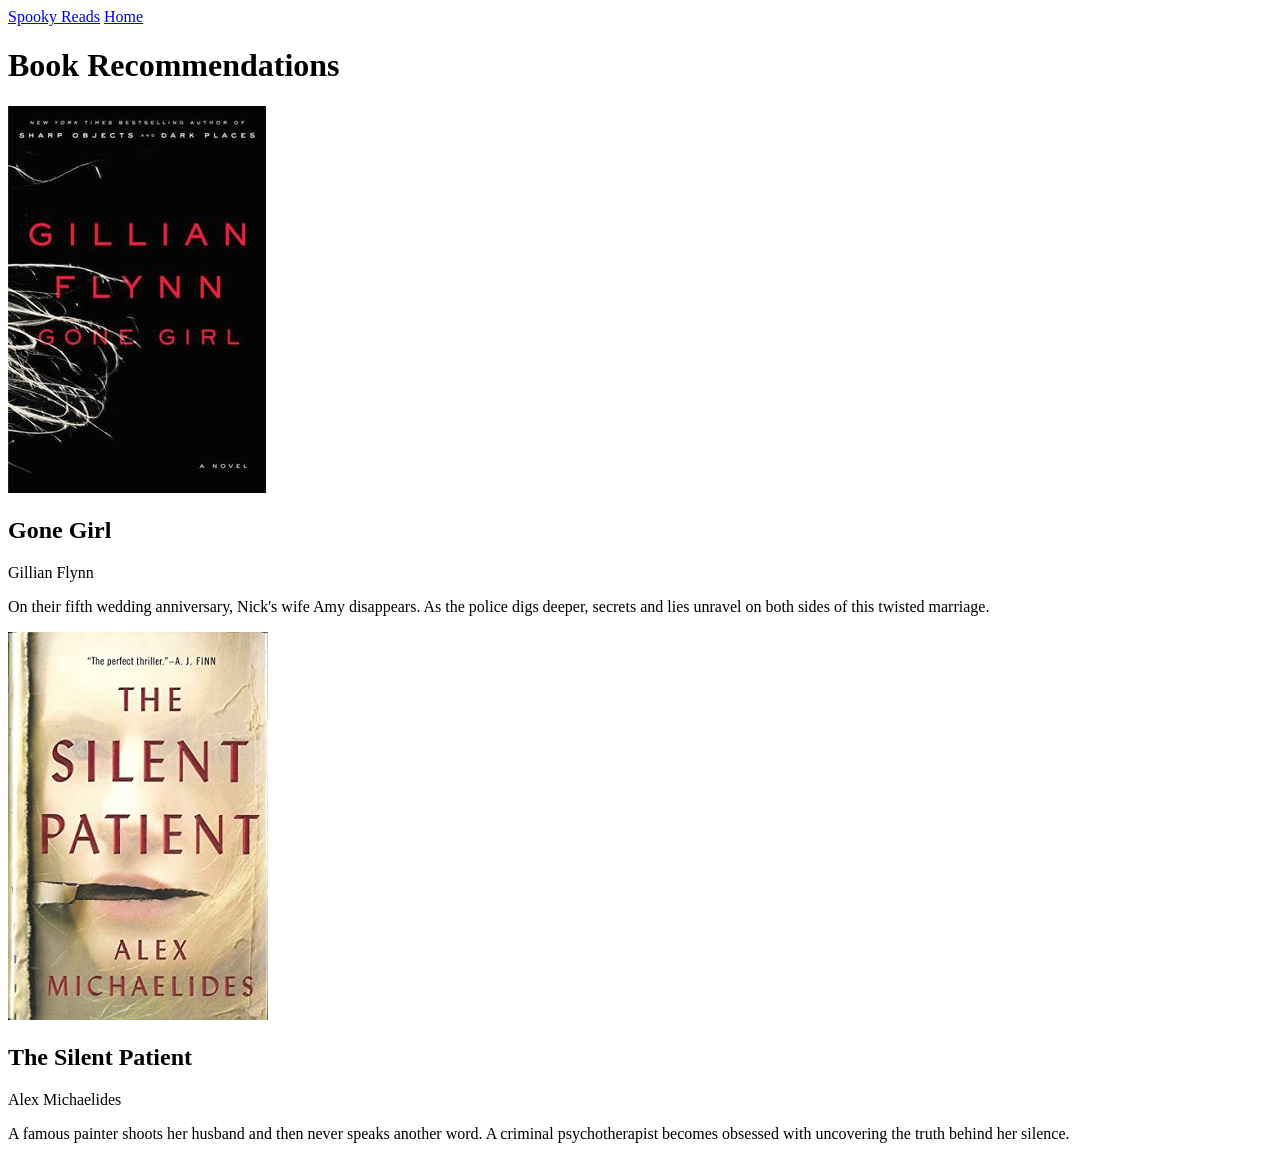
==== books.html @ d44e9b57 "added book 1 and 2" ====
<!DOCTYPE html>
<head>
    <title>Book recs - Spooky Reads</title>
    <link rel="stylesheet" href="style.css">
</head>
<body>
    <nav class="navbar">
        <a href="index.html" class="logo">Spooky Reads</a>
        <a href="index.html" class="nav-link">Home</a>
    </nav>
    <main>
        <h1 class="page-title">Book Recommendations</h1>
        <div class="book-grid">
            <div class="book-card">
                <img src="book1.jpg" class="book-cover">
                <h2>Gone Girl</h2>
                <p class="author">Gillian Flynn</p>
                <div class="stars" data-rating="4.1"></div>
                <p class="blurb">
                    On their fifth wedding anniversary, Nick's wife Amy disappears. As the police digs deeper,
                    secrets and lies unravel on both sides of this twisted marriage.
                </p>
            </div>
            <div class="book-card">
                <img src="book2.png" class="book-card">
                <h2>The Silent Patient</h2>
                <p class="author">Alex Michaelides</p>
                <div class="stars" data-rating="4.3"></div>
                <p class="blurb">
                    A famous painter shoots her husband and then never speaks another word. A criminal psychotherapist
                    becomes obsessed with uncovering the truth behind her silence.
                </p>
            </div>

        </div>
    </main>
</body>
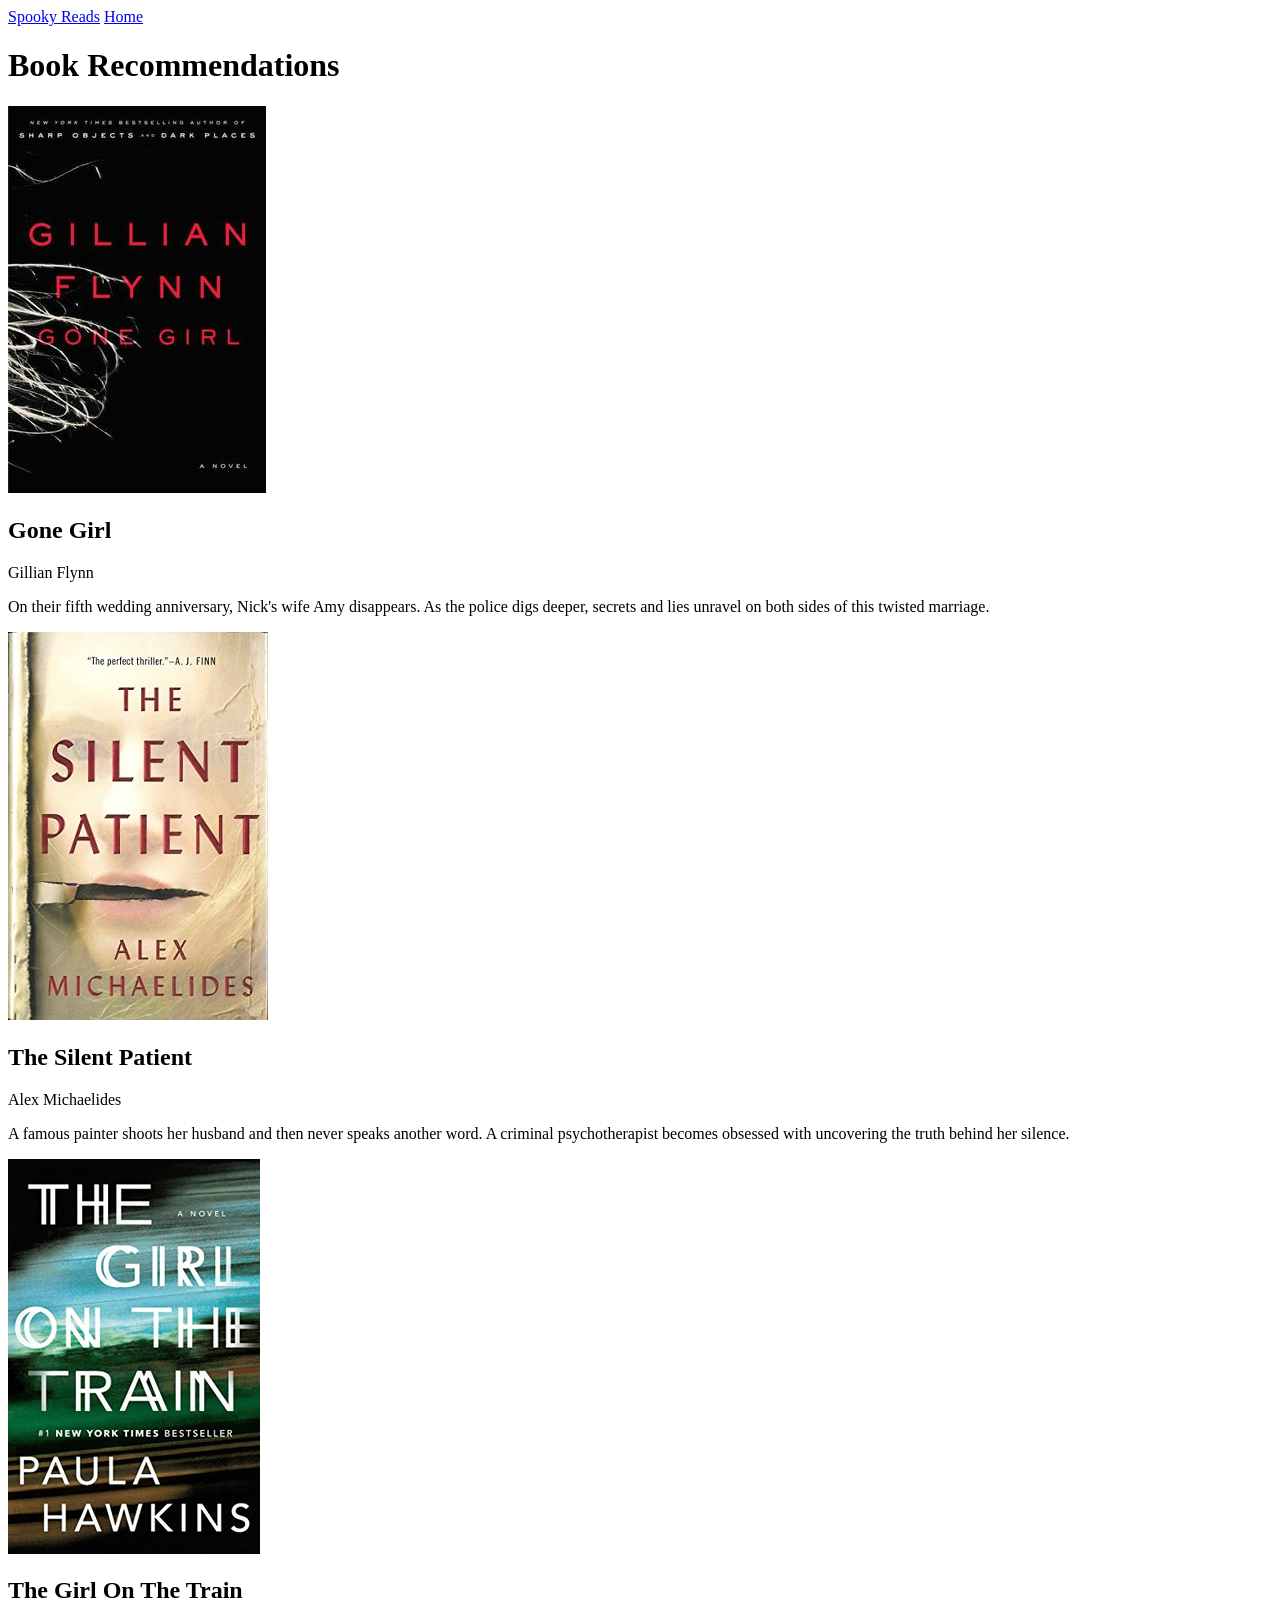
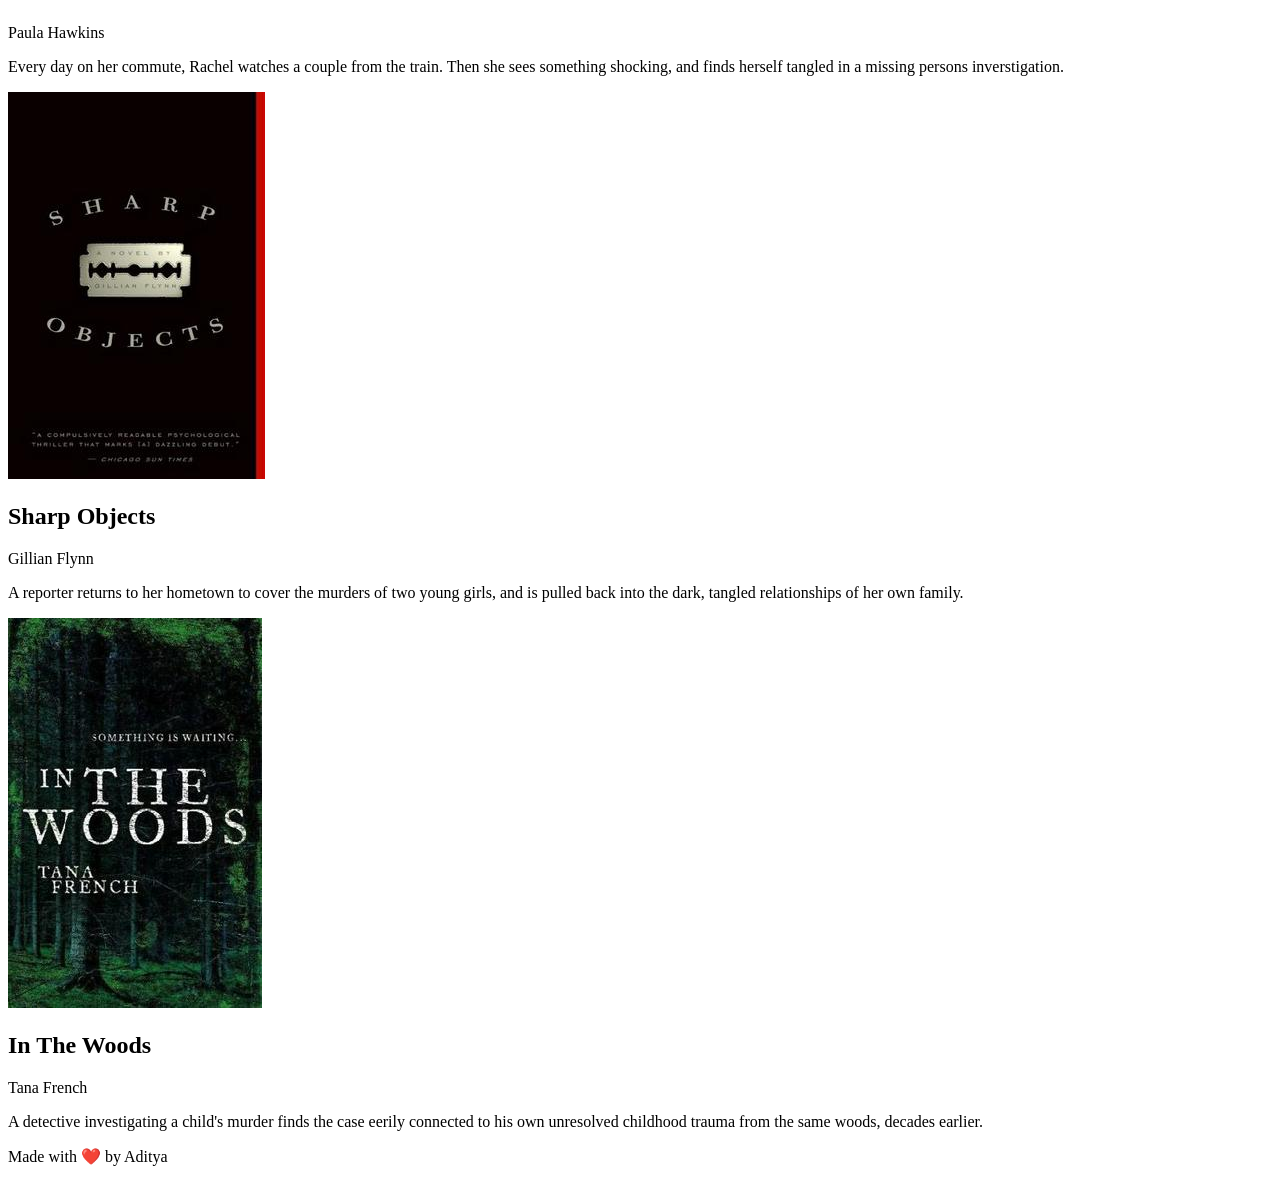
==== commit 015d8974: "added more book recs" ====
--- a/books.html
+++ b/books.html
@@ -11,6 +11,7 @@
     <main>
         <h1 class="page-title">Book Recommendations</h1>
         <div class="book-grid">
+
             <div class="book-card">
                 <img src="book1.jpg" class="book-cover">
                 <h2>Gone Girl</h2>
@@ -21,8 +22,9 @@
                     secrets and lies unravel on both sides of this twisted marriage.
                 </p>
             </div>
+
             <div class="book-card">
-                <img src="book2.png" class="book-card">
+                <img src="book2.png" class="book-cover">
                 <h2>The Silent Patient</h2>
                 <p class="author">Alex Michaelides</p>
                 <div class="stars" data-rating="4.3"></div>
@@ -32,6 +34,44 @@
                 </p>
             </div>
 
+            <div class="book-card">
+                <img src="book3.png" class="book-cover">
+                <h2>The Girl On The Train</h2>
+                <p class="author">Paula Hawkins</p>
+                <div class="stars" data-rating="4.0"></div>
+                <p class="blurb">
+                    Every day on her commute, Rachel watches a couple from the train. Then she sees something shocking,
+                    and finds herself tangled in a missing persons inverstigation.
+                </p>
+            </div>
+
+            <div class="book-card">
+                <img src="book4.jpg" class="book-cover">
+                <h2>Sharp Objects</h2>
+                <p class="author">Gillian Flynn</p>
+                <div class="stars" data-rating="3.9"></div>
+                <p class="blurb">
+                    A reporter returns to her hometown to cover the murders of two young girls, and is pulled back into 
+                    the dark, tangled relationships of her own family.
+                </p>
+            </div>
+
+            <div class="book-card">
+                <img src="book5.jpg" class="book-cover">
+                <h2>In The Woods</h2>
+                <p class="author">Tana French</p>
+                <div class="stars" data-rating="3.8"></div>
+                <p class="blurb">
+                    A detective investigating a child's murder finds the case eerily connected to his own unresolved childhood 
+                    trauma from the same woods, decades earlier.
+                </p>
+            </div>
+
         </div>
     </main>
-</body>+    <footer>
+        <p>Made with ❤️ by Aditya</p>
+    </footer>
+    <script src="script.js"></script>
+</body>
+</html>
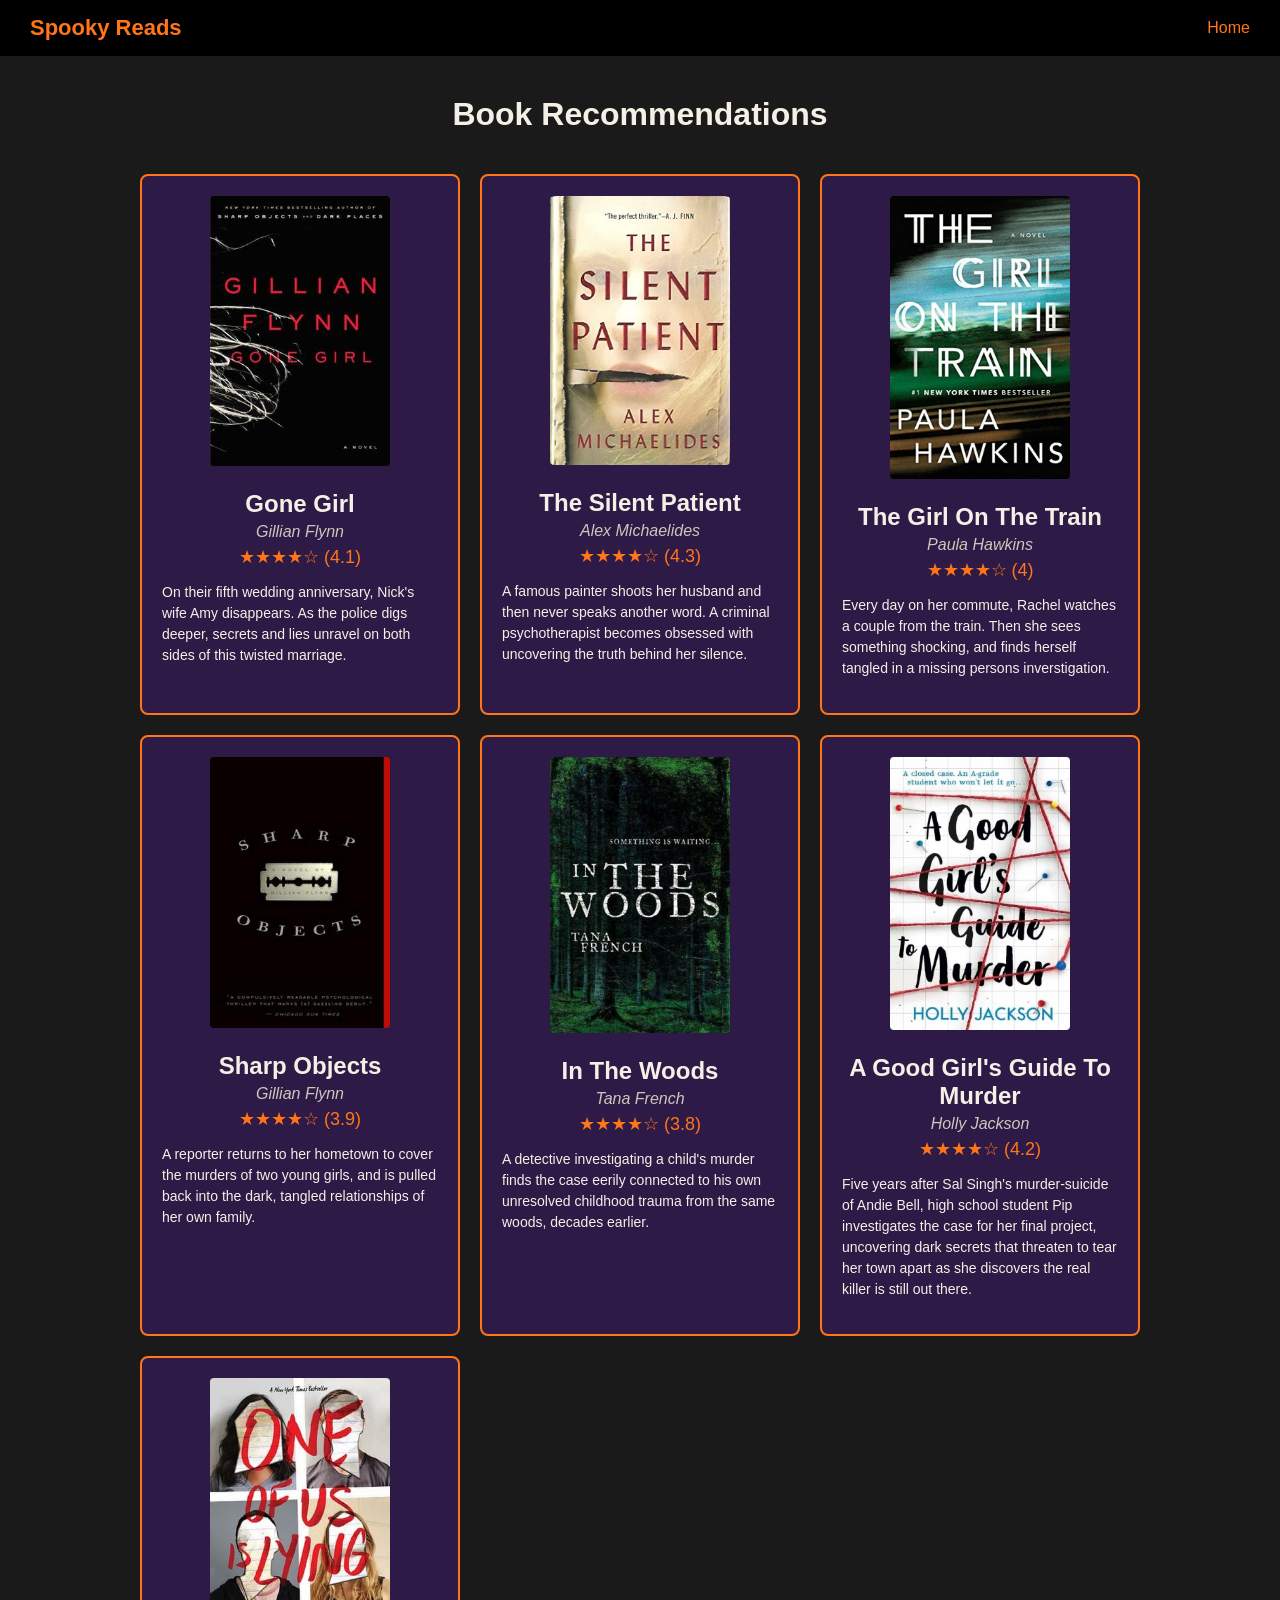
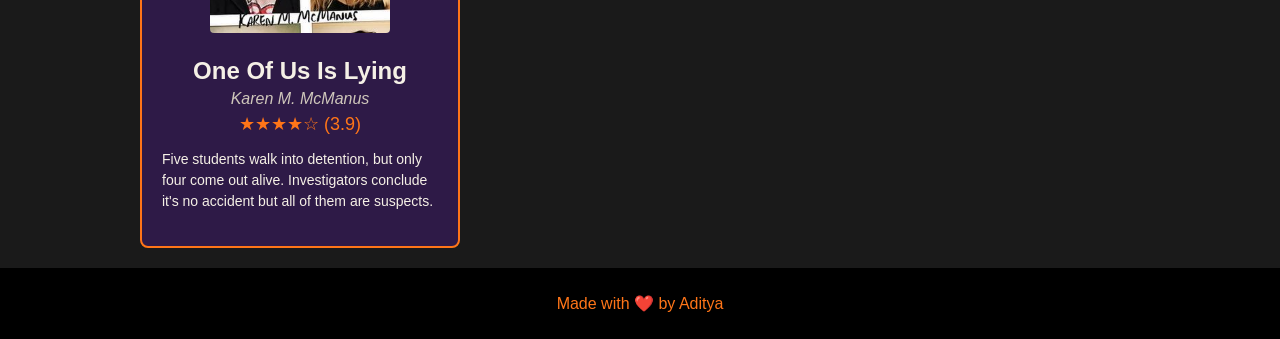
==== commit eca3da21: "added 2 more books" ====
--- a/books.html
+++ b/books.html
@@ -67,6 +67,27 @@
                 </p>
             </div>
 
+            <div class="book-card">
+                <img src="book6.jpg" class="book-cover">
+                <h2>A Good Girl's Guide To Murder</h2>
+                <p class="author">Holly Jackson</p>
+                <div class="stars" data-rating="4.2"></div>
+                <p class="blurb">
+                    Five years after Sal Singh's murder-suicide of Andie Bell, high school student Pip investigates the case for her 
+                    final project, uncovering dark secrets that threaten to tear her town apart as she discovers the real killer is still out there.
+                </p>
+            </div>
+
+            <div class="book-card">
+                <img src="book7.jpg" class="book-cover">
+                <h2>One Of Us Is Lying</h2>
+                <p class="author">Karen M. McManus</p>
+                <div class="stars" data-rating="3.9"></div>
+                <p class="blurb">
+                    Five students walk into detention, but only four come out alive. Investigators conclude it's no accident but all of them are suspects.
+                </p>
+            </div>
+
         </div>
     </main>
     <footer>
--- a/style.css
+++ b/style.css
@@ -0,0 +1,159 @@
+body{
+    position: relative;
+    font-family: Arial, sans-serif;
+    background-color: #1a1a1a;
+    color: #f5f0e6;
+    margin: 0;
+    padding: 0;
+    min-height: 100vh;
+    display: flex;
+    flex-direction: column;
+}
+
+body.home{
+    background-color: #2e1a47;
+}
+
+.navbar{
+    display: flex;
+    justify-content: space-between;
+    align-items: center;
+    background-color: #000000;
+    padding: 15px 30px;
+}
+
+.logo{
+    font-weight: bold;
+    font-size: 22px;
+    color: #ff7518;
+    text-decoration: none;
+}
+
+.nav-link{
+    color: #ff7518;
+    text-decoration: none;
+    font-size: 16px;
+}
+
+.nav-link:hover{
+    text-decoration: underline;
+}
+
+.hero{
+    margin: 60px 0;
+}
+
+.hero-inner{
+    max-width: 1000px;
+    margin: 0 auto;
+    display: flex;
+    align-items: center;
+    justify-content: space-between;
+    gap: 40px;
+    flex-wrap: wrap;
+}
+
+.hero-text{
+    flex: 1;
+    min-width: 260px;
+    text-align: left;
+}
+
+.hero-image{
+    flex: 1;
+    min-width: 260px;
+    display: flex;
+    align-items: center;
+    justify-content: center;
+}
+
+.hero-image img{
+    max-width: 320px;
+    width: 100%;
+    height: auto;
+}
+
+.hero h1{
+    font-size: 42px;
+    margin-bottom: 10px;
+}
+
+.hero p{
+    font-size: 18px;
+    margin-bottom: 30px;
+}
+
+.main-button{
+    display: inline-block;
+    background-color: #ff7518;
+    color: #000000;
+    font-weight: bold;
+    padding: 14px 28px;
+    border-radius: 8px;
+    text-decoration: none;
+    font-size: 16px;
+}
+
+.main-button:hover{
+    background-color: #ff8c3a;
+}
+
+.page-title{
+    text-align: center;
+    margin-top: 40px;
+}
+
+.book-grid{
+    max-width: 1000px;
+    margin: 0 auto;
+    padding: 20px;
+    display: grid;
+    grid-template-columns: repeat(auto-fit, minmax(260px, 1fr));
+    gap: 20px;
+}
+
+.book-card{
+    background-color: #2e1a47;
+    border: 2px solid #ff7518;
+    border-radius: 8px;
+    padding: 20px;
+    text-align: center;
+}
+
+.book-cover{
+    width: 100%;
+    max-width: 180px;
+    height: auto;
+    border-radius: 4px;
+    margin-bottom: 15px;
+}
+
+.book-card h2{
+    margin: 5px 0 0;
+}
+
+.author{
+    font-style: italic;
+    color: #cfc7bb;
+    margin: 5px 0;
+}
+
+.stars{
+    color: #ff7518;
+    font-size: 18px;
+    margin-bottom: 10px;
+}
+
+.blurb{
+    font-size: 14px;
+    text-align: left;
+    line-height: 1.5;
+}
+
+footer{
+    text-align: center;
+    padding: 10px;
+    background-color: #000000;
+    color: #ff7518;
+    margin-top: auto;
+}
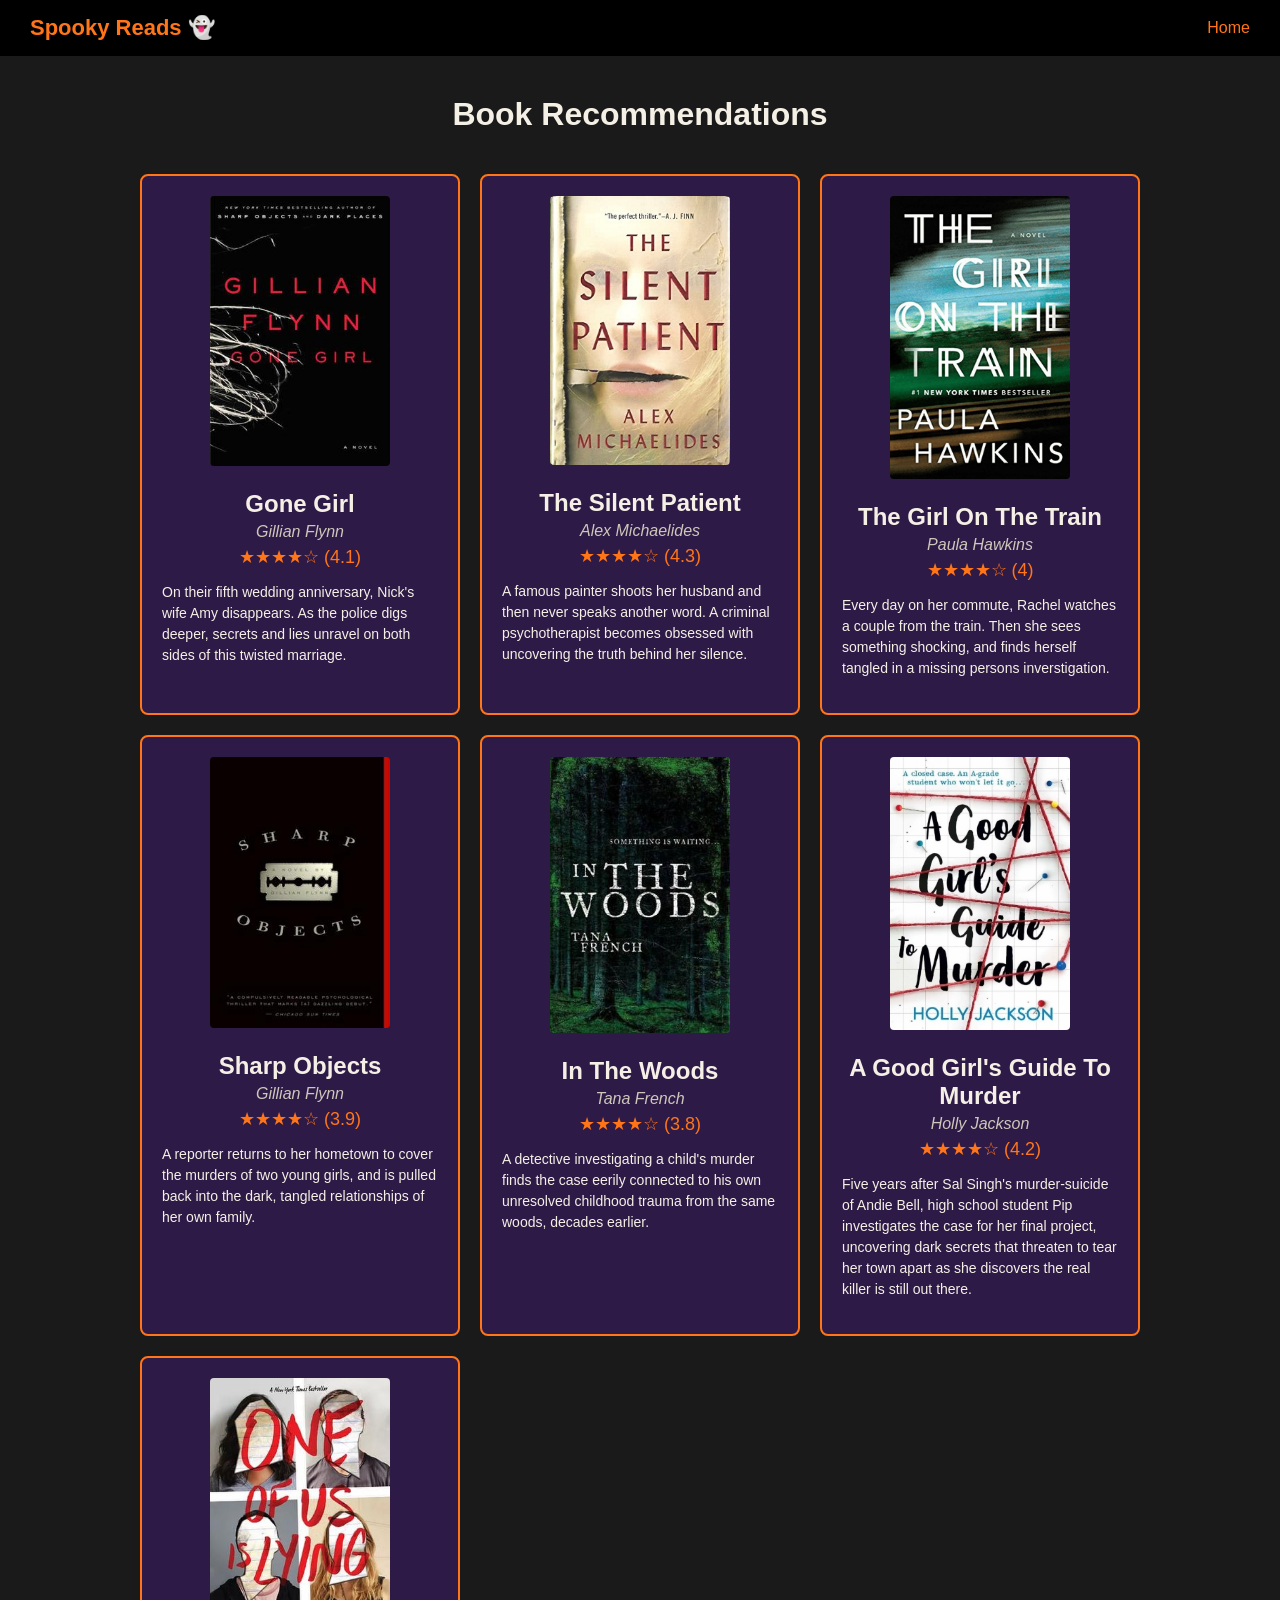
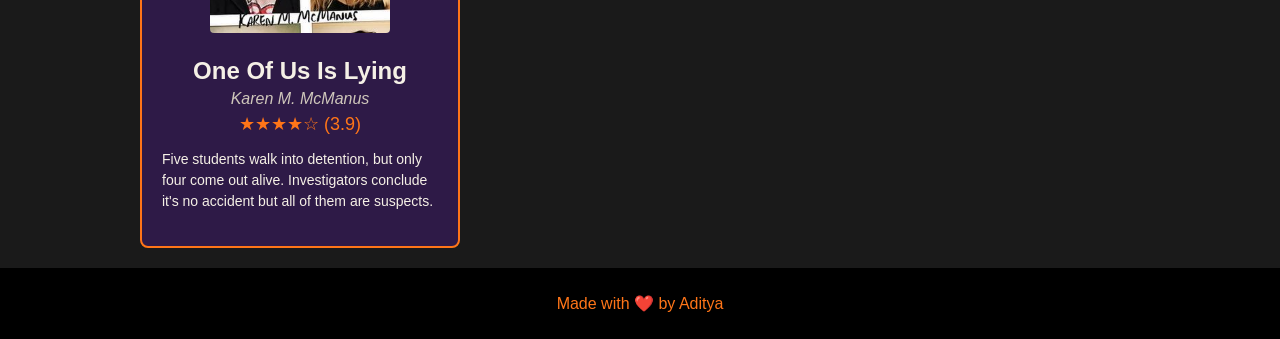
==== commit f4ea8454: "added emoji in logo" ====
--- a/books.html
+++ b/books.html
@@ -5,7 +5,7 @@
 </head>
 <body>
     <nav class="navbar">
-        <a href="index.html" class="logo">Spooky Reads</a>
+        <a href="index.html" class="logo">Spooky Reads 👻</a>
         <a href="index.html" class="nav-link">Home</a>
     </nav>
     <main>
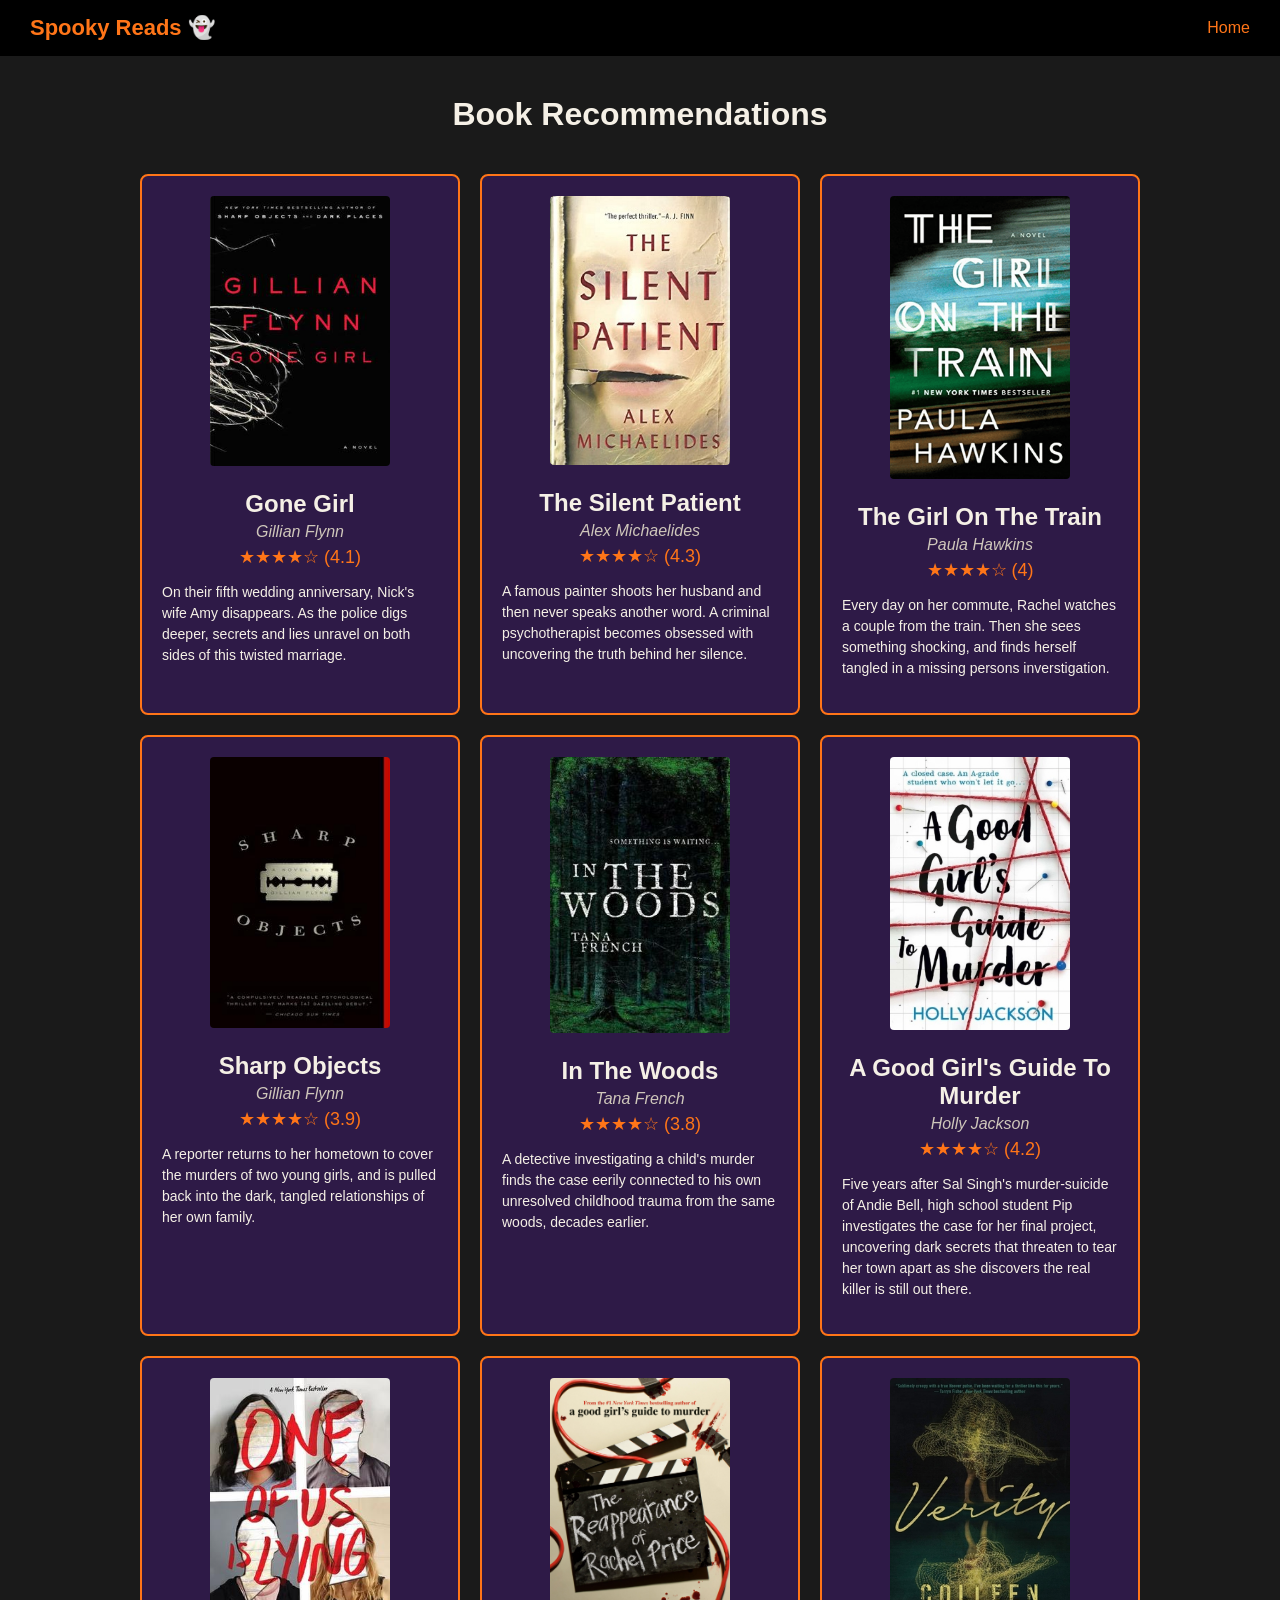
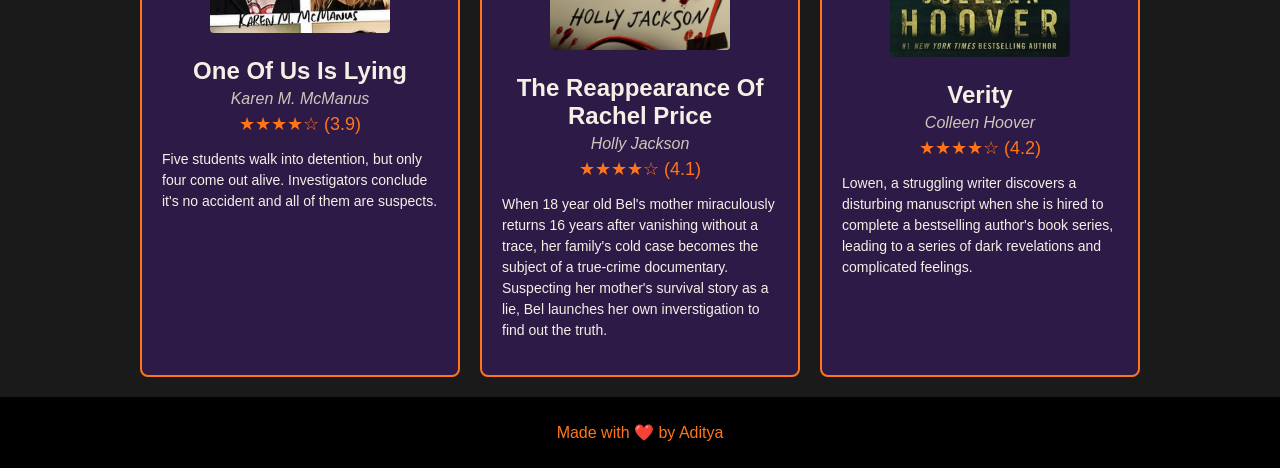
==== commit 6095fd8c: "added books 8 and 9" ====
--- a/books.html
+++ b/books.html
@@ -84,7 +84,29 @@
                 <p class="author">Karen M. McManus</p>
                 <div class="stars" data-rating="3.9"></div>
                 <p class="blurb">
-                    Five students walk into detention, but only four come out alive. Investigators conclude it's no accident but all of them are suspects.
+                    Five students walk into detention, but only four come out alive. Investigators conclude it's no accident and all of them are suspects.
+                </p>
+            </div>
+
+            <div class="book-card">
+                <img src="book8.jpg" class="book-cover">
+                <h2>The Reappearance Of Rachel Price</h2>
+                <p class="author">Holly Jackson</p>
+                <div class="stars" data-rating="4.1"></div>
+                <p class="blurb">
+                    When 18 year old Bel's mother miraculously returns 16 years after vanishing without a trace, her family's cold case becomes 
+                    the subject of a true-crime documentary. Suspecting her mother's survival story as a lie, Bel launches her own inverstigation to find out the truth.
+                </p>
+            </div>
+
+            <div class="book-card">
+                <img src="book9.jpg" class="book-cover">
+                <h2>Verity</h2>
+                <p class="author">Colleen Hoover</p>
+                <div class="stars" data-rating="4.2"></div>
+                <p class="blurb">
+                    Lowen, a struggling writer discovers a disturbing manuscript when she is hired to complete a bestselling author's book series, 
+                    leading to a series of dark revelations and complicated feelings.
                 </p>
             </div>
 
